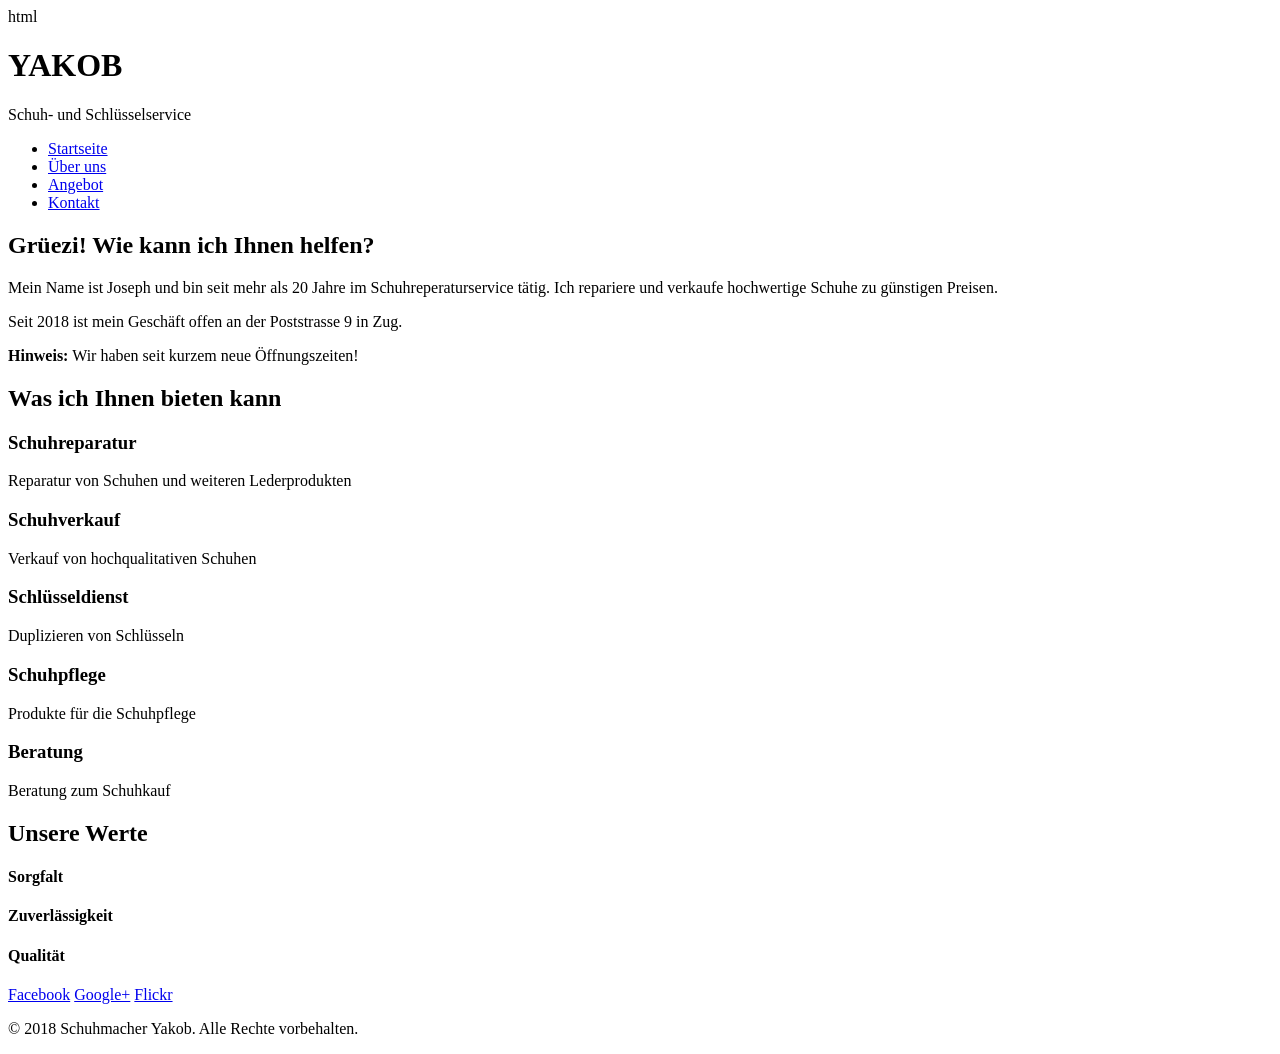
==== index.html @ 31f16364 "Create index.html" ====
html
<!DOCTYPE html>
<html lang="de">
<head>
    <meta charset="UTF-8">
    <meta name="viewport" content="width=device-width, initial-scale=1.0">
    <meta name="description" content="Yakob Schuh- und Schlüsselservice - Schuhreparatur und Schlüsseldienst in Zug">
    <title>Yakob - Schuh- und Schlüsselservice | Zug</title>
    <link rel="stylesheet" href="css/style.css">
</head>
<body>
    <header>
        <div class="container">
            <div class="logo">
                <h1>YAKOB</h1>
                <p>Schuh- und Schlüsselservice</p>
            </div>
        </div>
    </header>

    <nav>
        <ul>
            <li><a href="index.html" class="active">Startseite</a></li>
            <li><a href="ueber-mich.html">Über uns</a></li>
            <li><a href="angebot.html">Angebot</a></li>
            <li><a href="kontakt.html">Kontakt</a></li>
        </ul>
    </nav>

    <main>
        <section class="hero">
            <div class="container">
                <h2>Grüezi! Wie kann ich Ihnen helfen?</h2>
                <p>Mein Name ist Joseph und bin seit mehr als 20 Jahre im Schuhreperaturservice tätig. Ich repariere und verkaufe hochwertige Schuhe zu günstigen Preisen.</p>
                <p>Seit 2018 ist mein Geschäft offen an der Poststrasse 9 in Zug.</p>
                <div class="notice">
                    <strong>Hinweis:</strong> Wir haben seit kurzem neue Öffnungszeiten! <a href="kontakt.html" style="color: white;">Siehe Kontaktseite</a>
                </div>
            </div>
        </section>

        <section class="container">
            <h2>Was ich Ihnen bieten kann</h2>
            <div class="services-grid">
                <div class="service-card">
                    <h3>Schuhreparatur</h3>
                    <p>Reparatur von Schuhen und weiteren Lederprodukten</p>
                </div>
                <div class="service-card">
                    <h3>Schuhverkauf</h3>
                    <p>Verkauf von hochqualitativen Schuhen</p>
                </div>
                <div class="service-card">
                    <h3>Schlüsseldienst</h3>
                    <p>Duplizieren von Schlüsseln</p>
                </div>
                <div class="service-card">
                    <h3>Schuhpflege</h3>
                    <p>Produkte für die Schuhpflege</p>
                </div>
                <div class="service-card">
                    <h3>Beratung</h3>
                    <p>Beratung zum Schuhkauf</p>
                </div>
            </div>
        </section>

        <section class="container">
            <h2>Unsere Werte</h2>
            <div class="values-grid">
                <div class="value-item">
                    <h4>Sorgfalt</h4>
                </div>
                <div class="value-item">
                    <h4>Zuverlässigkeit</h4>
                </div>
                <div class="value-item">
                    <h4>Qualität</h4>
                </div>
            </div>
        </section>
    </main>

    <footer>
        <div class="container">
            <div class="social-links">
                <a href="#">Facebook</a>
                <a href="#">Google+</a>
                <a href="#">Flickr</a>
            </div>
            <p>&copy; 2018 Schuhmacher Yakob. Alle Rechte vorbehalten.</p>
        </div>
    </footer>
</body>
</html>
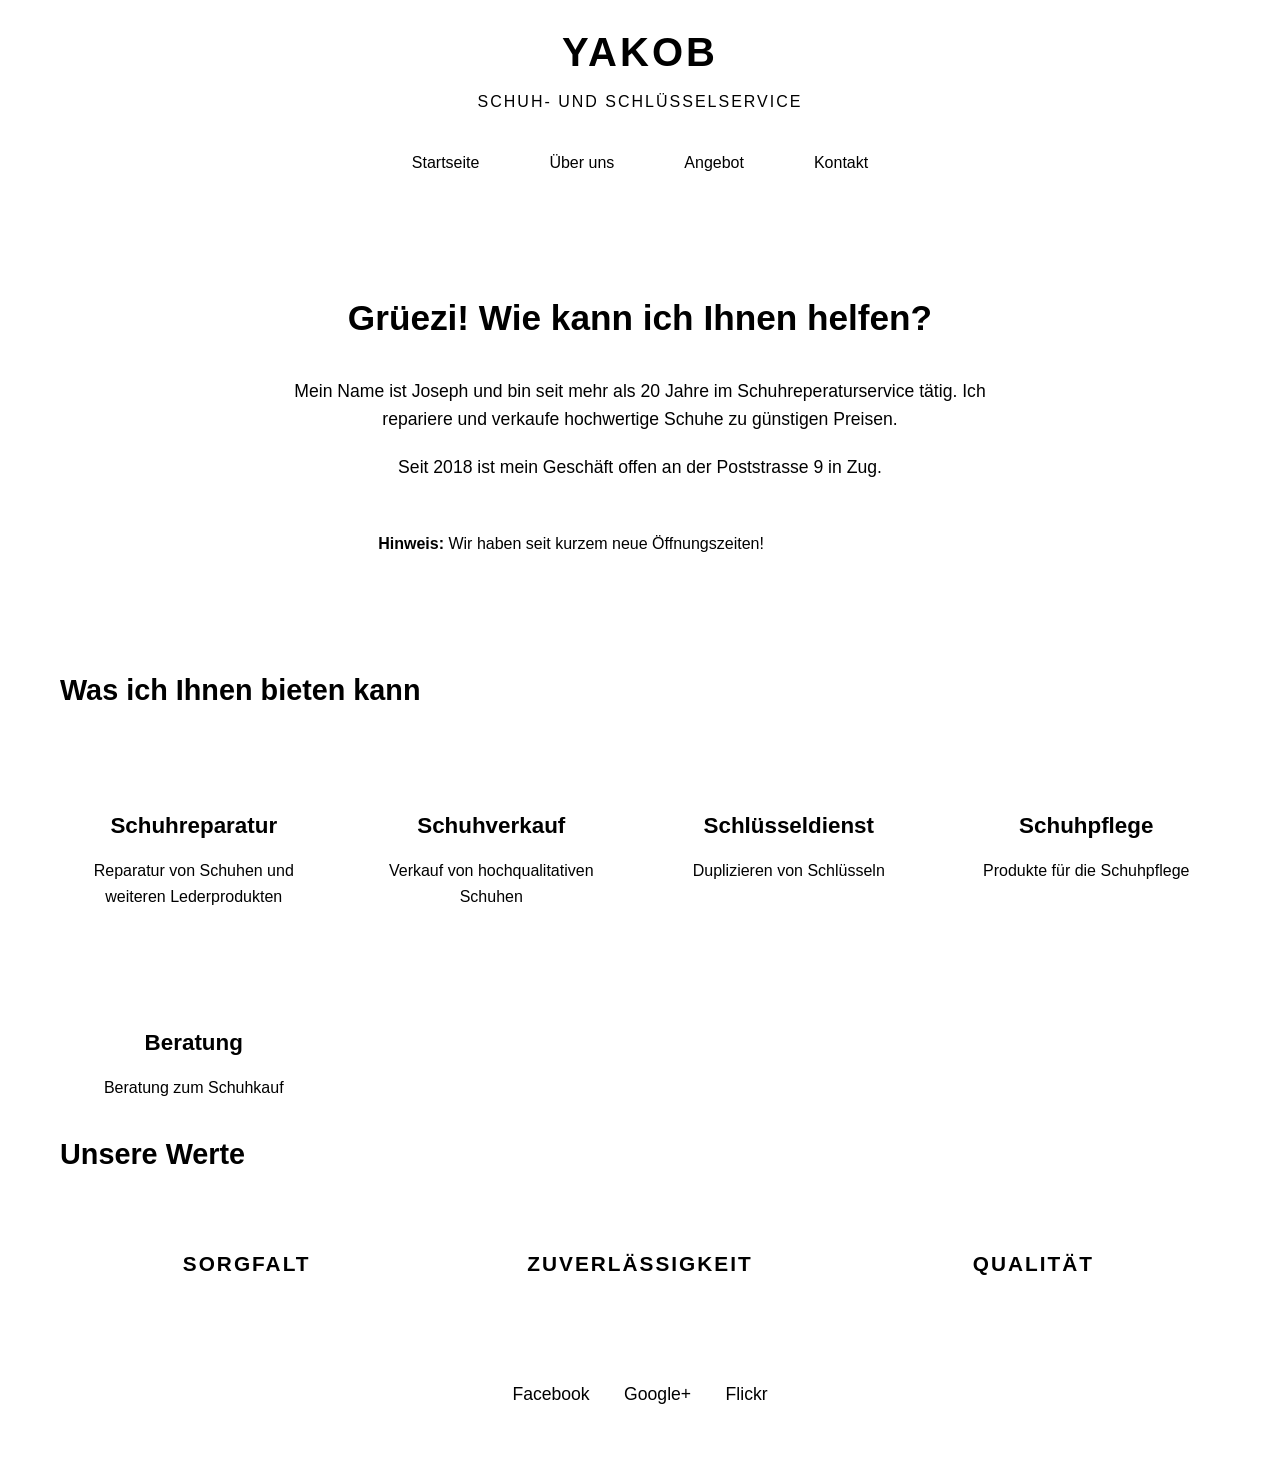
==== commit e1377213: "Update index.html" ====
--- a/index.html
+++ b/index.html
@@ -1,4 +1,3 @@
-html
 <!DOCTYPE html>
 <html lang="de">
 <head>
--- a/css/style.css
+++ b/css/style.css
@@ -0,0 +1,378 @@
+css
+/* Yakob Website - Main Stylesheet */
+:root {
+    --primary-color: #2c3e50;
+    --secondary-color: #34495e;
+    --accent-color: #c0392b;
+    --light-bg: #f5f5f5;
+    --white: #ffffff;
+    --text-color: #333333;
+    --text-light: #666666;
+}
+
+* {
+    margin: 0;
+    padding: 0;
+    box-sizing: border-box;
+}
+
+body {
+    font-family: 'Segoe UI', Tahoma, Geneva, Verdana, sans-serif;
+    line-height: 1.6;
+    color: var(--text-color);
+    background-color: var(--white);
+}
+
+.container {
+    max-width: 1200px;
+    margin: 0 auto;
+    padding: 0 20px;
+}
+
+/* Header */
+header {
+    background-color: var(--primary-color);
+    color: var(--white);
+    padding: 20px 0;
+    text-align: center;
+}
+
+.logo h1 {
+    font-size: 2.5rem;
+    font-weight: bold;
+    letter-spacing: 3px;
+    margin-bottom: 5px;
+}
+
+.logo p {
+    font-size: 1rem;
+    letter-spacing: 2px;
+    text-transform: uppercase;
+}
+
+/* Navigation */
+nav {
+    background-color: var(--secondary-color);
+    padding: 15px 0;
+}
+
+nav ul {
+    list-style: none;
+    display: flex;
+    justify-content: center;
+    gap: 30px;
+}
+
+nav a {
+    color: var(--white);
+    text-decoration: none;
+    font-weight: 500;
+    padding: 10px 20px;
+    transition: background-color 0.3s ease;
+}
+
+nav a:hover,
+nav a.active {
+    background-color: var(--accent-color);
+    border-radius: 5px;
+}
+
+/* Main Content */
+main {
+    padding: 40px 0;
+    min-height: 60vh;
+}
+
+.hero {
+    text-align: center;
+    padding: 60px 20px;
+    background-color: var(--light-bg);
+    margin-bottom: 40px;
+}
+
+.hero h2 {
+    font-size: 2.2rem;
+    color: var(--primary-color);
+    margin-bottom: 20px;
+}
+
+.hero p {
+    font-size: 1.1rem;
+    color: var(--text-light);
+    max-width: 700px;
+    margin: 0 auto 20px;
+}
+
+.notice {
+    background-color: var(--accent-color);
+    color: var(--white);
+    padding: 10px 20px;
+    border-radius: 5px;
+    display: inline-block;
+    margin-top: 20px;
+}
+
+/* Sections */
+section {
+    margin-bottom: 50px;
+}
+
+section h2 {
+    font-size: 1.8rem;
+    color: var(--primary-color);
+    margin-bottom: 20px;
+    padding-bottom: 10px;
+    border-bottom: 3px solid var(--accent-color);
+}
+
+section h3 {
+    font-size: 1.4rem;
+    color: var(--secondary-color);
+    margin: 25px 0 15px;
+}
+
+/* Services Grid */
+.services-grid {
+    display: grid;
+    grid-template-columns: repeat(auto-fit, minmax(250px, 1fr));
+    gap: 30px;
+    margin-top: 30px;
+}
+
+.service-card {
+    background-color: var(--light-bg);
+    padding: 30px;
+    border-radius: 10px;
+    text-align: center;
+    transition: transform 0.3s ease, box-shadow 0.3s ease;
+}
+
+.service-card:hover {
+    transform: translateY(-5px);
+    box-shadow: 0 10px 20px rgba(0,0,0,0.1);
+}
+
+.service-card h3 {
+    color: var(--primary-color);
+    margin-bottom: 15px;
+}
+
+/* Values */
+.values-grid {
+    display: grid;
+    grid-template-columns: repeat(3, 1fr);
+    gap: 20px;
+    margin-top: 30px;
+}
+
+.value-item {
+    text-align: center;
+    padding: 30px;
+    background-color: var(--primary-color);
+    color: var(--white);
+    border-radius: 10px;
+}
+
+.value-item h4 {
+    font-size: 1.3rem;
+    text-transform: uppercase;
+    letter-spacing: 2px;
+}
+
+/* Images */
+.content-image {
+    max-width: 100%;
+    height: auto;
+    border-radius: 10px;
+    margin: 20px 0;
+    box-shadow: 0 5px 15px rgba(0,0,0,0.1);
+}
+
+.image-grid {
+    display: grid;
+    grid-template-columns: repeat(auto-fit, minmax(300px, 1fr));
+    gap: 20px;
+    margin: 30px 0;
+}
+
+.image-grid img {
+    width: 100%;
+    height: 250px;
+    object-fit: cover;
+    border-radius: 10px;
+}
+
+/* Contact Info */
+.contact-info {
+    display: grid;
+    grid-template-columns: 1fr 1fr;
+    gap: 40px;
+}
+
+.contact-details {
+    background-color: var(--light-bg);
+    padding: 30px;
+    border-radius: 10px;
+}
+
+.contact-details h3 {
+    margin-top: 0;
+}
+
+.contact-details p {
+    margin: 10px 0;
+}
+
+.contact-details a {
+    color: var(--accent-color);
+    text-decoration: none;
+}
+
+.contact-details a:hover {
+    text-decoration: underline;
+}
+
+.hours {
+    background-color: var(--primary-color);
+    color: var(--white);
+    padding: 30px;
+    border-radius: 10px;
+}
+
+.hours h3 {
+    color: var(--white);
+    margin-top: 0;
+}
+
+.hours ul {
+    list-style: none;
+}
+
+.hours li {
+    padding: 8px 0;
+    border-bottom: 1px solid rgba(255,255,255,0.2);
+}
+
+.hours li:last-child {
+    border-bottom: none;
+}
+
+/* Contact Form - kept for potential future use */
+.contact-form {
+    margin-top: 40px;
+    background-color: var(--light-bg);
+    padding: 30px;
+    border-radius: 10px;
+}
+
+.contact-form h3 {
+    margin-top: 0;
+}
+
+/* Footer */
+footer {
+    background-color: var(--primary-color);
+    color: var(--white);
+    padding: 30px 0;
+    text-align: center;
+}
+
+.social-links {
+    margin-bottom: 20px;
+}
+
+.social-links a {
+    color: var(--white);
+    text-decoration: none;
+    margin: 0 15px;
+    font-size: 1.1rem;
+    transition: color 0.3s ease;
+}
+
+.social-links a:hover {
+    color: var(--accent-color);
+}
+
+footer p {
+    font-size: 0.9rem;
+    color: rgba(255,255,255,0.7);
+}
+
+/* Responsive */
+/* Email CTA Section */
+.email-cta {
+    text-align: center;
+    background-color: var(--light-bg);
+    padding: 50px 30px;
+    border-radius: 10px;
+    margin-top: 40px;
+}
+
+.email-cta h3 {
+    color: var(--primary-color);
+    margin-bottom: 15px;
+    font-size: 1.5rem;
+}
+
+.email-cta p {
+    color: var(--text-light);
+    margin-bottom: 25px;
+    max-width: 500px;
+    margin-left: auto;
+    margin-right: auto;
+}
+
+.email-button {
+    display: inline-flex;
+    align-items: center;
+    gap: 12px;
+    background-color: var(--accent-color);
+    color: var(--white);
+    padding: 18px 40px;
+    border-radius: 50px;
+    text-decoration: none;
+    font-size: 1.2rem;
+    font-weight: 600;
+    transition: all 0.3s ease;
+    box-shadow: 0 4px 15px rgba(192, 57, 43, 0.3);
+}
+
+.email-button:hover {
+    background-color: #a93226;
+    transform: translateY(-3px);
+    box-shadow: 0 6px 20px rgba(192, 57, 43, 0.4);
+}
+
+.email-icon {
+    font-size: 1.4rem;
+}
+
+.email-address {
+    margin-top: 20px;
+    color: var(--text-light);
+    font-size: 0.95rem;
+}
+
+/* Responsive */
+@media (max-width: 768px) {
+    .logo h1 {
+        font-size: 1.8rem;
+    }
+    
+    nav ul {
+        flex-direction: column;
+        gap: 10px;
+    }
+    
+    .values-grid {
+        grid-template-columns: 1fr;
+    }
+    
+    .contact-info {
+        grid-template-columns: 1fr;
+    }
+    
+    .hero h2 {
+        font-size: 1.6rem;
+    }
+}
